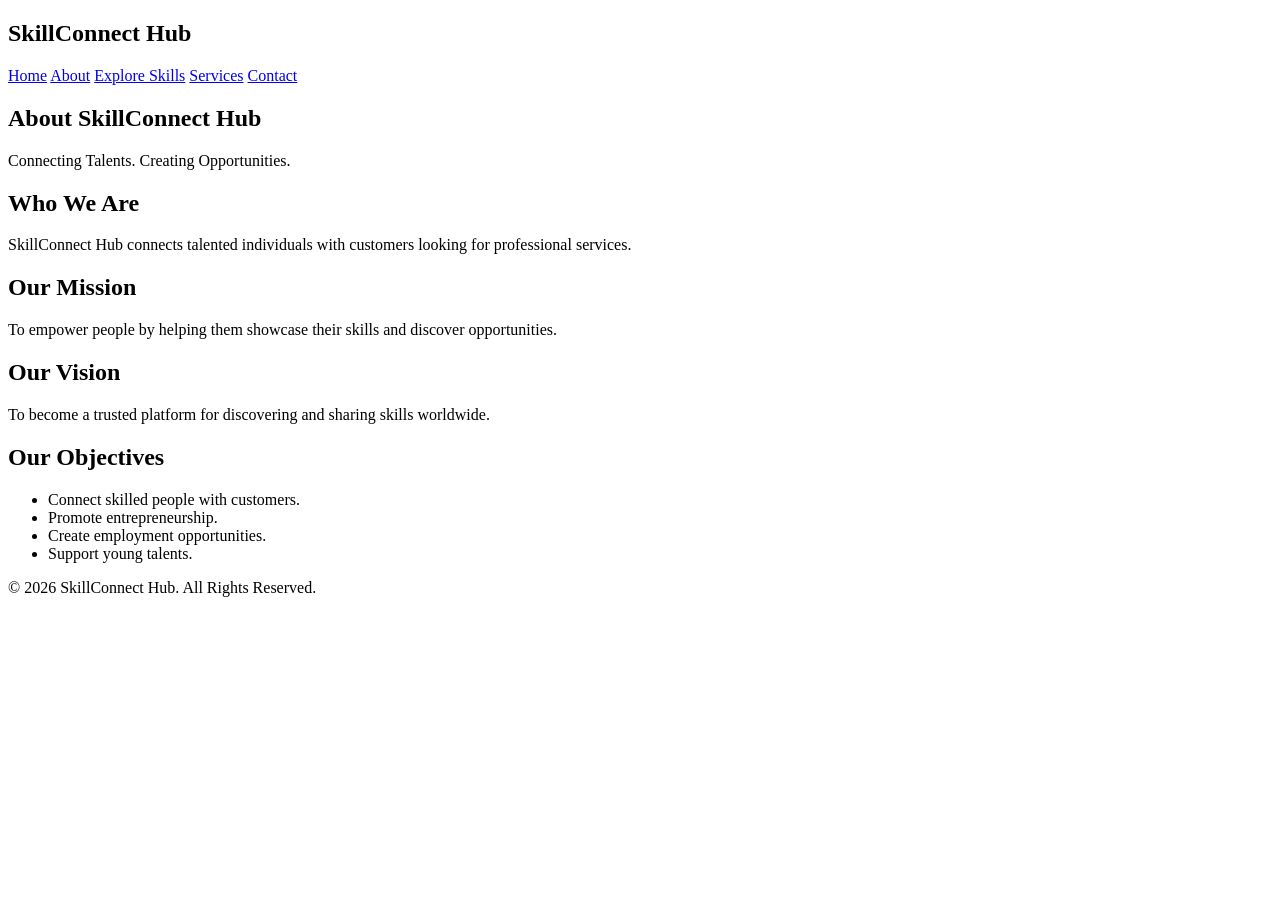
==== index.html @ cbc62df9 "Add initial index.html for SkillConnect Hub" ====
<!DOCTYPE html>
<html lang="en">
<head>
    <meta charset="UTF-8">
    <meta name="viewport" content="width=device-width, initial-scale=1.0">
    <title>About | SkillConnect Hub</title>
    <link rel="stylesheet" href="style.css">
</head>

<body>

<header class="navbar">
    <h2>SkillConnect <span>Hub</span></h2>

    <div class="nav-links">
        <a href="index.html">Home</a>
        <a href="about.html">About</a>
        <a href="skills.html">Explore Skills</a>
        <a href="services.html">Services</a>
        <a href="contact.html">Contact</a>
    </div>
</header>

<section class="page-header">
    <h1>About SkillConnect Hub</h1>
    <p>Connecting Talents. Creating Opportunities.</p>
</section>

<section class="content">
    <h2>Who We Are</h2>
    <p>SkillConnect Hub connects talented individuals
    with customers looking for professional services.</p>

    <h2>Our Mission</h2>
    <p>To empower people by helping them showcase
    their skills and discover opportunities.</p>

    <h2>Our Vision</h2>
    <p>To become a trusted platform for discovering
    and sharing skills worldwide.</p>

    <h2>Our Objectives</h2>
    <ul>
        <li>Connect skilled people with customers.</li>
        <li>Promote entrepreneurship.</li>
        <li>Create employment opportunities.</li>
        <li>Support young talents.</li>
    </ul>
</section>

<footer>
    <p>© 2026 SkillConnect Hub. All Rights Reserved.</p>
</footer>

</body>
</html>
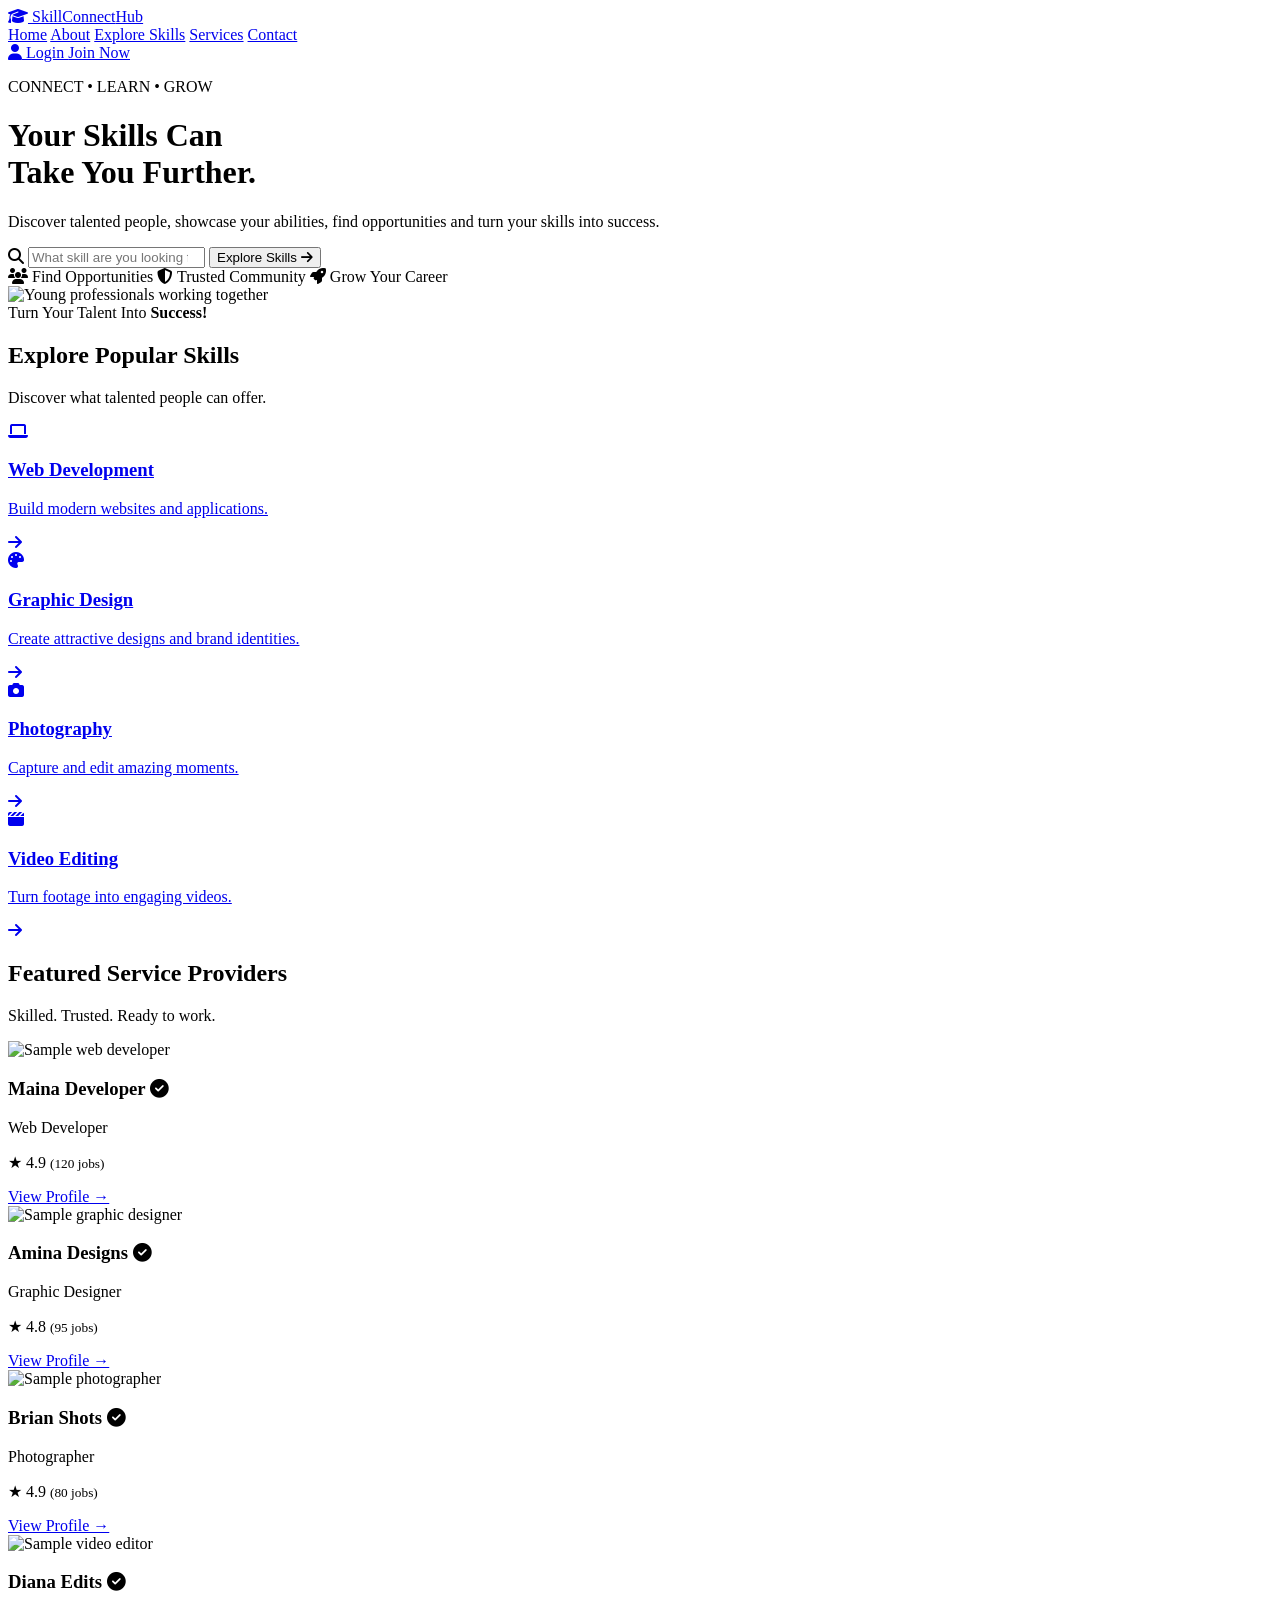
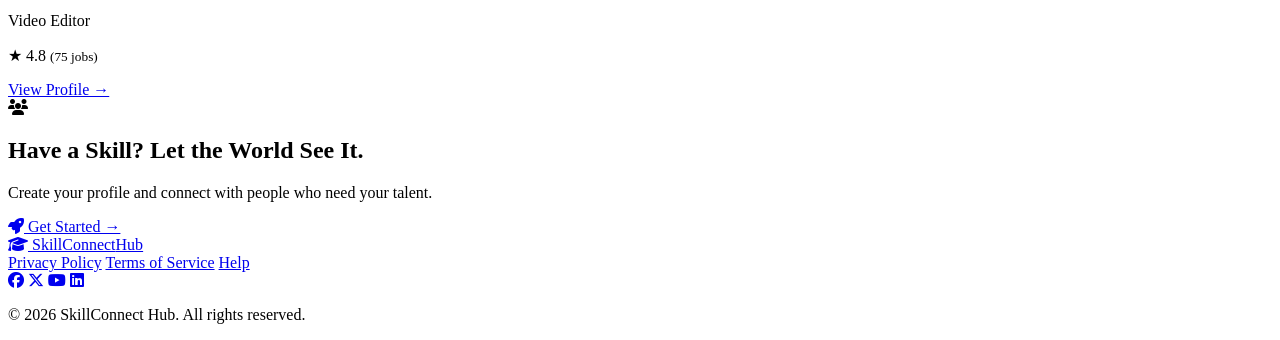
==== commit 3ff19b19: "Add initial index.html structure for SkillConnect Hub" ====
--- a/index.html
+++ b/index.html
@@ -3,54 +3,228 @@
 <head>
     <meta charset="UTF-8">
     <meta name="viewport" content="width=device-width, initial-scale=1.0">
-    <title>About | SkillConnect Hub</title>
+    <title>SkillConnect Hub</title>
+
     <link rel="stylesheet" href="style.css">
+
+    <!-- Icons -->
+    <link rel="stylesheet"
+      href="https://cdnjs.cloudflare.com/ajax/libs/font-awesome/6.5.2/css/all.min.css">
 </head>
-
 <body>
 
-<header class="navbar">
-    <h2>SkillConnect <span>Hub</span></h2>
-
-    <div class="nav-links">
-        <a href="index.html">Home</a>
-        <a href="about.html">About</a>
-        <a href="skills.html">Explore Skills</a>
-        <a href="services.html">Services</a>
-        <a href="contact.html">Contact</a>
-    </div>
-</header>
-
-<section class="page-header">
-    <h1>About SkillConnect Hub</h1>
-    <p>Connecting Talents. Creating Opportunities.</p>
-</section>
-
-<section class="content">
-    <h2>Who We Are</h2>
-    <p>SkillConnect Hub connects talented individuals
-    with customers looking for professional services.</p>
-
-    <h2>Our Mission</h2>
-    <p>To empower people by helping them showcase
-    their skills and discover opportunities.</p>
-
-    <h2>Our Vision</h2>
-    <p>To become a trusted platform for discovering
-    and sharing skills worldwide.</p>
-
-    <h2>Our Objectives</h2>
-    <ul>
-        <li>Connect skilled people with customers.</li>
-        <li>Promote entrepreneurship.</li>
-        <li>Create employment opportunities.</li>
-        <li>Support young talents.</li>
-    </ul>
-</section>
-
-<footer>
-    <p>© 2026 SkillConnect Hub. All Rights Reserved.</p>
-</footer>
+    <!-- NAVIGATION -->
+    <nav class="navbar">
+        <a href="index.html" class="logo">
+            <i class="fa-solid fa-graduation-cap"></i>
+            SkillConnect<span>Hub</span>
+        </a>
+
+        <div class="nav-links">
+            <a class="active" href="index.html">Home</a>
+            <a href="about.html">About</a>
+            <a href="skills.html">Explore Skills</a>
+            <a href="services.html">Services</a>
+            <a href="contact.html">Contact</a>
+        </div>
+
+        <div class="nav-buttons">
+            <a href="login.html" class="login-btn">
+                <i class="fa-solid fa-user"></i> Login
+            </a>
+            <a href="register.html" class="join-btn">Join Now</a>
+        </div>
+    </nav>
+
+    <!-- HERO SECTION -->
+    <header class="hero">
+        <div class="hero-content">
+            <p class="tagline">CONNECT • LEARN • GROW</p>
+
+            <h1>Your Skills Can<br>
+                Take You <span>Further.</span>
+            </h1>
+
+            <p class="hero-description">
+                Discover talented people, showcase your abilities,
+                find opportunities and turn your skills into success.
+            </p>
+
+            <form class="search-box" action="skills.html">
+                <i class="fa-solid fa-magnifying-glass"></i>
+                <input type="search" name="search"
+                    placeholder="What skill are you looking for?">
+                <button type="submit">Explore Skills <i class="fa-solid fa-arrow-right"></i></button>
+            </form>
+
+            <div class="hero-features">
+                <span><i class="fa-solid fa-users"></i> Find Opportunities</span>
+                <span><i class="fa-solid fa-shield-halved"></i> Trusted Community</span>
+                <span><i class="fa-solid fa-rocket"></i> Grow Your Career</span>
+            </div>
+        </div>
+
+        <div class="hero-image">
+            <img
+              src="https://images.unsplash.com/photo-1521737711867-e3b97375f902?w=900"
+              alt="Young professionals working together">
+        </div>
+
+        <div class="hero-note">
+            Turn Your Talent Into <strong>Success!</strong>
+        </div>
+    </header>
+
+    <!-- POPULAR SKILLS -->
+    <section class="section">
+        <div class="section-heading">
+            <h2>Explore Popular Skills</h2>
+            <p>Discover what talented people can offer.</p>
+        </div>
+
+        <div class="skill-grid">
+
+            <a href="skills.html" class="skill-card">
+                <div class="skill-icon blue">
+                    <i class="fa-solid fa-laptop"></i>
+                </div>
+                <div>
+                    <h3>Web Development</h3>
+                    <p>Build modern websites and applications.</p>
+                </div>
+                <i class="fa-solid fa-arrow-right card-arrow"></i>
+            </a>
+
+            <a href="skills.html" class="skill-card">
+                <div class="skill-icon purple">
+                    <i class="fa-solid fa-palette"></i>
+                </div>
+                <div>
+                    <h3>Graphic Design</h3>
+                    <p>Create attractive designs and brand identities.</p>
+                </div>
+                <i class="fa-solid fa-arrow-right card-arrow"></i>
+            </a>
+
+            <a href="skills.html" class="skill-card">
+                <div class="skill-icon green">
+                    <i class="fa-solid fa-camera"></i>
+                </div>
+                <div>
+                    <h3>Photography</h3>
+                    <p>Capture and edit amazing moments.</p>
+                </div>
+                <i class="fa-solid fa-arrow-right card-arrow"></i>
+            </a>
+
+            <a href="skills.html" class="skill-card">
+                <div class="skill-icon orange">
+                    <i class="fa-solid fa-clapperboard"></i>
+                </div>
+                <div>
+                    <h3>Video Editing</h3>
+                    <p>Turn footage into engaging videos.</p>
+                </div>
+                <i class="fa-solid fa-arrow-right card-arrow"></i>
+            </a>
+
+        </div>
+    </section>
+
+    <!-- FEATURED SERVICE PROVIDERS -->
+    <section class="section providers-section">
+        <div class="section-heading">
+            <h2>Featured Service Providers</h2>
+            <p>Skilled. Trusted. Ready to work.</p>
+        </div>
+
+        <div class="provider-grid">
+
+            <div class="provider-card">
+                <img src="https://images.unsplash.com/photo-1500648767791-00dcc994a43e?w=300"
+                     alt="Sample web developer">
+                <div class="provider-info">
+                    <h3>Maina Developer <i class="fa-solid fa-circle-check verified"></i></h3>
+                    <p>Web Developer</p>
+                    <p class="rating">★ 4.9 <small>(120 jobs)</small></p>
+                    <a href="skills.html" class="profile-btn">View Profile →</a>
+                </div>
+            </div>
+
+            <div class="provider-card">
+                <img src="https://images.unsplash.com/photo-1534528741775-53994a69daeb?w=300"
+                     alt="Sample graphic designer">
+                <div class="provider-info">
+                    <h3>Amina Designs <i class="fa-solid fa-circle-check verified"></i></h3>
+                    <p>Graphic Designer</p>
+                    <p class="rating">★ 4.8 <small>(95 jobs)</small></p>
+                    <a href="skills.html" class="profile-btn">View Profile →</a>
+                </div>
+            </div>
+
+            <div class="provider-card">
+                <img src="https://images.unsplash.com/photo-1506794778202-cad84cf45f1d?w=300"
+                     alt="Sample photographer">
+                <div class="provider-info">
+                    <h3>Brian Shots <i class="fa-solid fa-circle-check verified"></i></h3>
+                    <p>Photographer</p>
+                    <p class="rating">★ 4.9 <small>(80 jobs)</small></p>
+                    <a href="skills.html" class="profile-btn">View Profile →</a>
+                </div>
+            </div>
+
+            <div class="provider-card">
+                <img src="https://images.unsplash.com/photo-1531123897727-8f129e1688ce?w=300"
+                     alt="Sample video editor">
+                <div class="provider-info">
+                    <h3>Diana Edits <i class="fa-solid fa-circle-check verified"></i></h3>
+                    <p>Video Editor</p>
+                    <p class="rating">★ 4.8 <small>(75 jobs)</small></p>
+                    <a href="skills.html" class="profile-btn">View Profile →</a>
+                </div>
+            </div>
+
+        </div>
+    </section>
+
+    <!-- JOIN SECTION -->
+    <section class="join-section">
+        <div class="join-icon">
+            <i class="fa-solid fa-users"></i>
+        </div>
+
+        <div class="join-text">
+            <h2>Have a Skill? Let the World See It.</h2>
+            <p>Create your profile and connect with people who need your talent.</p>
+        </div>
+
+        <a href="register.html" class="join-cta">
+            <i class="fa-solid fa-rocket"></i> Get Started →
+        </a>
+    </section>
+
+    <!-- FOOTER -->
+    <footer class="footer">
+        <a href="index.html" class="logo">
+            <i class="fa-solid fa-graduation-cap"></i>
+            SkillConnect<span>Hub</span>
+        </a>
+
+        <div class="footer-links">
+            <a href="#">Privacy Policy</a>
+            <a href="#">Terms of Service</a>
+            <a href="contact.html">Help</a>
+        </div>
+
+        <div class="social-links">
+            <a href="#"><i class="fa-brands fa-facebook"></i></a>
+            <a href="#"><i class="fa-brands fa-x-twitter"></i></a>
+            <a href="#"><i class="fa-brands fa-youtube"></i></a>
+            <a href="#"><i class="fa-brands fa-linkedin"></i></a>
+        </div>
+
+        <p>© 2026 SkillConnect Hub. All rights reserved.</p>
+    </footer>
 
 </body>
 </html>
